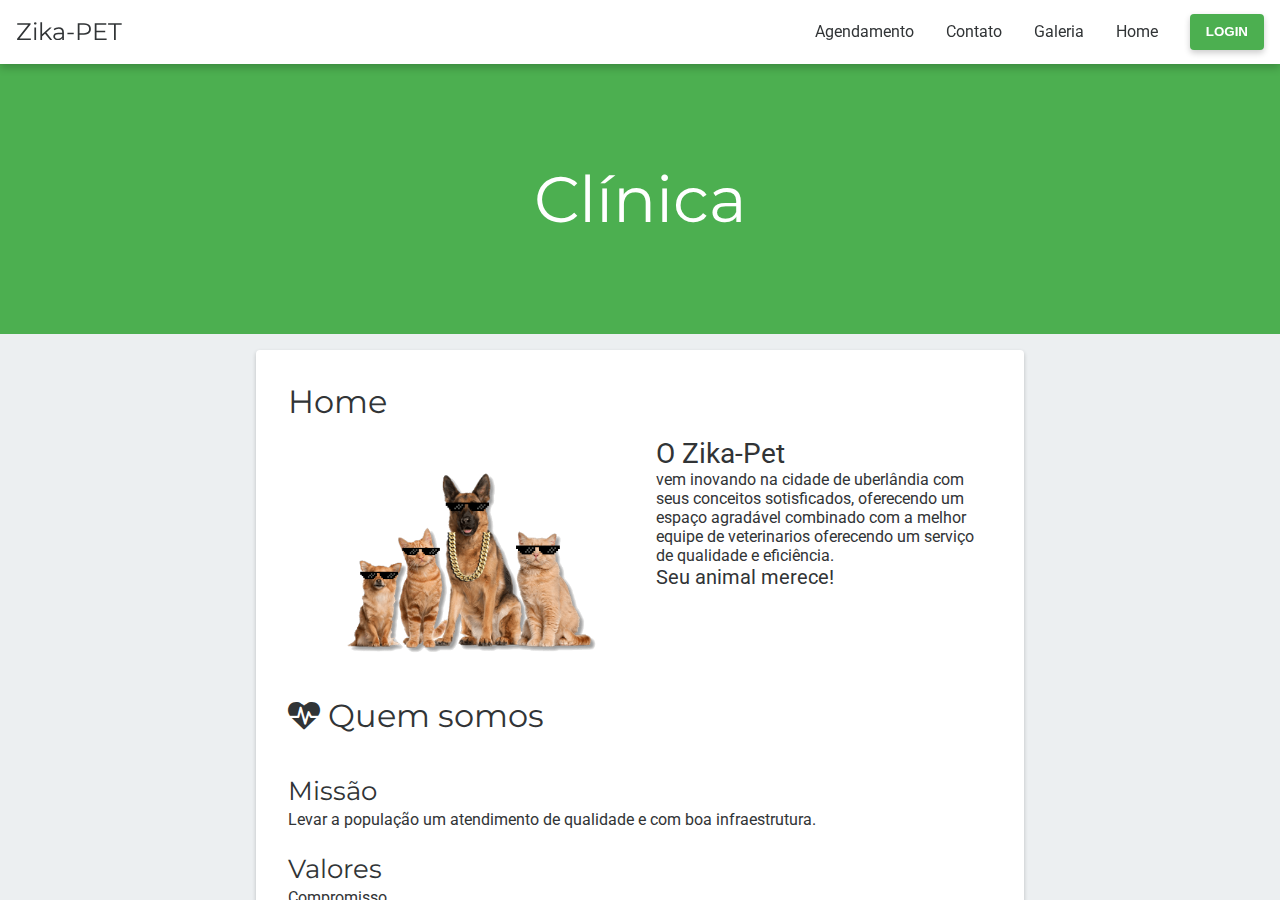
==== index.html @ dda370e6 "Removendo bootstrap" ====
<!DOCTYPE html>
<html lang="pt-br">

<head>
	<meta charset="utf-8">
	<meta name="viewport" content="width=device-width,initial-scale=1">
	<meta name="theme-color" content="#4CAF50">
	<title>Clínica</title>
	<link href="https://fonts.googleapis.com/css?family=Montserrat|Roboto:400|700" rel="stylesheet">
	<link rel="stylesheet" href="https://cdnjs.cloudflare.com/ajax/libs/font-awesome/4.7.0/css/font-awesome.min.css">
	<link rel="stylesheet" href="styles/index.css">
</head>

<body>
	<!-- Barra do topo -->
	<nav class="barra-topo">
		<ul class="barra-topo__lista">
			<li class="barra-topo__item barra-topo__item_nome">Zika-PET</li>
			<li class="barra-topo__item barra-topo__item_botao">
				<button id="botao-login" class="barra-topo__botao botao">Login</button>
			</li>
			<li data-mostra="home" class="barra-topo__item barra-topo__item_clicavel barra-topo__item_selecionado">
				Home
			</li>
			<li data-mostra="galeria" class="barra-topo__item barra-topo__item_clicavel">
				Galeria
			</li>
			<li data-mostra="contato" class="barra-topo__item barra-topo__item_clicavel">
				Contato
			</li>
			<li data-mostra="agendamento" class="barra-topo__item barra-topo__item_clicavel">
				Agendamento
			</li>
			<li id="abre-menu" class="barra-topo__item barra-topo__item_clicavel barra-topo__item_mobile">
				<span class="fa fa-bars"></span>
			</li>
		</ul>
	</nav>

	<main class="pagina">
		<!-- Header -->
		<header class="header">
			<h1 class="header__titulo">Clínica</h1>
		</header>

		<!-- Paginas -->
		<!-- Home -->
		<article class="cartao cartao_pag_home cartao_visivel">
			<h2 class="cartao__titulo">Home</h2>

			<img src="./images/Zika.png" alt="Zika-PET" class="logo-home">
			<span class="texto-maior">O Zika-Pet</span>
			<p>vem inovando na cidade de uberlândia com seus conceitos
			sotisficados, oferecendo um espaço agradável combinado com a melhor equipe de veterinarios oferecendo
			um serviço de qualidade e eficiência.</p>
			<span class="texto-grande">Seu animal merece!</span>

			<h2 class="cartao__titulo">
				<span class="fa fa-heartbeat"></span>
				Quem somos
			</h2>

			<h3 class="cartao__subtitulo">Missão</h3>
			<p>Levar a população um atendimento de qualidade e com boa infraestrutura.</p>

			<h3 class="cartao__subtitulo">Valores</h3>
			<ul>
				<li>Compromisso</li>
				<li>Atenção</li>
				<li>Amor pelo que faz</li>
				<li>Qualidade</li>
			</ul>

			<h3 class="cartao__subtitulo">Visão</h3>
			<p>Ser reconhecida como clinica inovadora no cenário nacional.<p>
		</article>

		<article class="cartao cartao_pag_galeria">
			<h2 class="cartao__titulo">Galeria</h2>
			<div id="imagens"></div>
		</article>

		<article class="cartao cartao_pag_contato">
			<h2 class="cartao__titulo">Contato</h2>
			<form action="#" method="POST" class="form" onsubmit="return false;">
				<label for="contato__nome" class="form__label">Nome</label><br>
				<input type="text" name="contato__nome" id="contato__nome" class="form__text-field"><br><br>

				<label for="contato__email" class="form__label">Email</label><br>
				<input type="email" name="contato__email" id="contato__email" class="form__text-field"><br><br>

				<label class="form__label">Motivo</label><br>
				<input type="checkbox" name="motivo" id="m_reclamacao" class="form__checkbox">
				<label for="m_reclamacao" class="form__cb-label">Reclamação</label><br>
				<input type="checkbox" name="motivo" id="m_sugestao" class="form__checkbox">
				<label for="m_sugestao" class="form__cb-label">Sugestão</label><br>
				<input type="checkbox" name="motivo" id="m_elogio" class="form__checkbox">
				<label for="m_elogio" class="form__cb-label">Elogio</label><br>
				<input type="checkbox" name="motivo" id="m_duvida" class="form__checkbox">
				<label for="m_duvida" class="form__cb-label">Dúvida</label><br><br>

				<label for="contato__mensagem" class="form__label">Mensagem</label><br>
				<textarea name="contato__mensagem" id="contato__mensagem" cols="50" rows="5" class="form__text-field"></textarea><br><br>

				<button class="form__botao botao">Enviar</button>
			</form>

		</article>

		<article class="cartao cartao_pag_agendamento">
			<h2 class="cartao__titulo">Agendamento</h2>
			<form action="#" method="POST" class="form" onsubmit="return false;">
				<label class="form__label">Especialidade</label><br>
				<select class="form__select" name="agendamento__especialidade" id="agendamento__especialidade">
					<option value="oftamologia">Oftamologia</option>
					<option value="neurologia">Neurologia</option>
					<option value="circurgia">Circurgia</option>
				</select><br><br>
				
				<label class="form__label">Médico</label><br>
				<button class="botao">Selecionar</button><br><br>

				<label for="consulta" class="form__label">Data consulta</label><br>
				<input type="date" name="agendamento__consulta" id="agendamento__consulta" class="form__text-field"><br><br>

				<label class="form__label">Horário</label><br>
				<input type="time" name="agendamento__horario" id="agendamento__horario" class="form__text-field"><br><br>

				<label for="agendamento__nome" class="form__label">Nome</label><br>
				<input type="text" name="agendamento__nome" id="agendamento__nome" class="form__text-field"><br><br>

				<label for="agendamento__telefone" class="form__label">Telefone</label><br>
				<input type="text" name="agendamento__telefone" id="agendamento__telefone" class="form__text-field"><br><br>

				<button class="form__botao botao">Agendar</button>
			</form>

		</article>

		<footer class="footer"></footer>
	</main>

	<aside id="login-dialog" class="dialog dialog_escondido">
		<div class="dialog__fundo"></div>
		<div class="dialog__cartao cartao">
			<h3 class="cartao__titulo">Login</h3>
			<form action="#" method="POST" class="form" onsubmit="return false;">
				<label for="login__login" class="form__label">Login</label><br>
				<input type="text" name="login__login" id="login__login" class="form__text-field"><br><br>

				<label for="login__senha" class="form__label">Senha</label><br>
				<input type="password" name="login__senha" id="login__senha" class="form__text-field"><br><br>

				<button class="form__botao botao">Entrar</button>
			</form>
		</div>
	</aside>

	<aside class="menu menu_escondido">
		<div class="menu__fundo"></div>
		<div class="menu__superficie">
			<ul class="menu__lista">
				<li data-mostra="home" class="menu__item">Home</li>
				<li data-mostra="galeria" class="menu__item">Galeria</li>
				<li data-mostra="contato" class="menu__item">Contato</li>
				<li data-mostra="agendamento" class="menu__item">Agendamento</li>
			</ul>
			<span class="menu__fechar fa fa-close"></span>
		</div>
	</aside>

	<!-- Scripts -->
	<script src="https://ajax.googleapis.com/ajax/libs/jquery/3.2.1/jquery.min.js"></script>
	<script src="scripts/index.js"></script>
</body>

</html>
---- styles/index.css ----
* {
	margin: 0;
	padding: 0;
	box-sizing: border-box;
}

li { list-style: none; }
a { text-decoration: none; }

html {
	font-size: 16px;
}

body {
	background-color: #ECEFF1;
	font-family: Roboto, Arial, sans-serif;
	color: #313436;
}

.texto-grande { font-size: 125%; }
.texto-maior { font-size: 175%; }

.barra-topo {
	position: fixed;
	top: 0;
	left: 0;
	width: 100%;
	height: 4rem;
	background-color: #FFF;
	box-shadow: 0 4px 8px rgba(0, 0, 0, 0.2);
	z-index: 10;
}
.barra-topo__lista {
	list-style: none;
}
.barra-topo__item {
	display: inline-block;
	height: 4rem;
	min-width: 4rem;
	line-height: 4rem;
	padding: 0 1rem;
}
.barra-topo__item_nome {
	font-size: 1.5rem;
	font-family: Montserrat, Roboto, Arial, sans-serif;
}
.barra-topo__item_clicavel {
	float: right;
	cursor: pointer;
	color: rgba(49, 52, 54, 0.4);
	transition: 0.1s all ease-in-out;
}
.barra-topo__item_botao {
	float: right;
	padding: calc((4rem - 2.25rem) / 2) 1rem;
}
.barra-topo__botao { display: block; }
.barra-topo:hover .barra-topo__item { color: #313436; }
.barra-topo__item_clicavel:hover { background-color: rgba(0, 0, 0, 0.03); }
.barra-topo__item_clicavel:active { background-color: rgba(0, 0, 0, 0.07); }
.barra-topo__item_selecionado { color: #313436; }
.barra-topo__item_mobile {
	padding: calc((4rem - 16px) / 2);
	display: none;
}
.barra-topo__item .fa { display: block; }
@media screen and (max-width: 700px) {
	.barra-topo__item_mobile { display: inline-block; }

	.barra-topo__item_clicavel:not(.barra-topo__item_mobile),
	.barra-topo__item_botao:not(.barra-topo__item_mobile) {
		display: none;
	}
}

.pagina {
	position: absolute;
	top: 4rem;
	left: 0;
	width: 100%;
	height: calc(100vh - 4rem);
	overflow-x: hidden;
	overflow-y: visible;
}

.header {
	position: relative;
	top: 0;
	left: 0;
	width: 100%;
	padding: 6rem 0;
	background-color: #4CAF50;
}
.header__titulo {
	font-size: 4rem;
	font-family: Montserrat, Roboto, Arial, sans-serif;
	font-weight: 400;
	text-align: center;
	color: #FFF;
}

.cartao {
	display: none;
	opacity: 0;
	margin: 1rem auto;
	padding: 2rem;
	width: calc(100% - 2rem);
	max-width: 48rem;
	background-color: #FFF;
	border-radius: 4px;
	box-shadow: 0 2px 4px rgba(0, 0, 0, 0.2);
}
.cartao_visivel {
	display: block;
	opacity: 1;
}
.cartao__titulo {
	display: inline-block;
	width: 100%;
	text-align: left;
	font-size: 2rem;
	font-family: Montserrat, Roboto, Arial, sans-serif;
	font-weight: 400;
	margin-bottom: 1rem;
}
.cartao__subtitulo {
	display: inline-block;
	width: 100%;
	text-align: left;
	font-size: 1.6rem;
	font-family: Montserrat, Roboto, Arial, sans-serif;
	font-weight: 400;
	margin-top: 1.5rem;
	margin-bottom: 0.25rem;
}

.cartao_pag_galeria {
	text-align: center;
}

.imagem {
	width: 10rem;
	height: 10rem;
	margin: 0.5rem;
	border-radius: 4px;
	transition: 0.2s opacity ease-in-out;
	box-shadow: 0 2px 4px rgba(0, 0, 0, 0.2);
	opacity: 0;
}
.imagem_visivel {
	opacity: 1;
}

.botao {
	border: none;
	outline: none;
	padding: 0 1rem;
	height: 2.25rem;
	line-height: 2.25rem;
	border-radius: 4px;
	text-transform: uppercase;
	font-weight: 700;
	cursor: pointer;
	color: #FFF;
	background-color: #4CAF50;
	box-shadow: 0 3px 6px rgba(0, 0, 0, 0.2);
	transition: 0.2s all ease-in-out;
}
.botao:hover {
	box-shadow: 0 4px 8px rgba(0, 0, 0, 0.3);
	background-color: #67c56a;
}

.form__text-field {
	max-width: 100%;
	margin: 0.5rem 0;
	padding: 0.5rem;
	border-radius: 4px;
	border: none;
	outline: none;
	box-shadow: 0 3px 5px rgba(0, 0, 0, 0.14), /* Essa sombra não tava pegando em cima e tava incomodando a visão, botei outra pra pegar em cima tb */
				0 0   6px rgba(0, 0, 0, 0.07);
}
.form__cb-label {
	cursor: pointer;
	margin: 0.5rem 0;
}
.form__checkbox {
	cursor: pointer;
	margin: 0.5rem;
}
.form__botao {
	float: right;
	margin-top: -1rem;
}

.dialog {
	position: fixed;
	top: 0;
	left: 0;
	width: 100%;
	height: 100%;
	transition: 0s   visibility linear 0s,
				0.2s opacity ease-in-out 0s;
}
.dialog_escondido {
	visibility: hidden;
	opacity: 0;
	transition: 0s   visibility linear 0.1s,
				0.1s opacity ease-in-out 0s;
}
.dialog__fundo {
	position: absolute;
	top: 0;
	left: 0;
	width: 100%;
	height: 100%;
	background-color: rgba(0, 0, 0, 0.4);
}
.dialog__cartao {
	display: block;
	position: absolute;
	opacity: 1;
	top: 50%;
	left: 50%;
	transform: translate(-50%, -50%) scale(1);
	width: calc(100% - 2rem);
	max-width: 32rem;
	box-shadow: 0 10px 24px rgba(0, 0, 0, 0.4);
	z-index: 15;
	transition: 0.2s transform ease-in-out 0s;
}
.dialog_escondido .dialog__cartao {
	transform: translate(-50%, -50%) scale(0);
	transition: 0s transform linear 0.1s;
}

.logo-home {
	width: 50%;
	float: left;
	margin: 0.5rem;
}
@media screen and (max-width: 480px) {
	.logo-home { width: 100%; }
}

.footer {
	padding: 0.5rem;
	text-align: center;
	background-color: #222;
	color: #FFF;
}

.menu {
	position: fixed;
	top: 0;
	left: 0;
	width: 100%;
	height: 100%;
	transition: 0s visibility linear 0s;
}
.menu_escondido {
	visibility: hidden;
	transition: 0s   visibility linear 0.1s;
}
.menu__fundo {
	position: absolute;
	top: 0;
	left: 0;
	width: 100%;
	height: 100%;
	opacity: 1;
	background-color: rgba(0, 0, 0, 0.4);
	transition: 0.2s opacity ease-in-out 0s;
}
.menu_escondido .menu__fundo {
	opacity: 0;
	transition: 0.1s opacity ease-in-out 0s;
}
.menu__superficie {
	position: absolute;
	top: 4rem;
	right: 0;
	height: calc(100% - 4rem);
	width: 90%;
	max-width: 12rem;
	background-color: #FFF;
	box-shadow: 0 10px 24px rgba(0, 0, 0, 0.4);
	transform: translate(0, 0);
	transition: 0.2s transform ease-out;
}
.menu_escondido .menu__superficie {
	transform: translate(100%, 0);
	transition: 0.2s transform ease-in;
}
.menu__fechar {
	position: absolute;
	top: 1rem;
	right: 1rem;
	cursor: pointer;
}
.menu__lista {
	position: relative;
	padding: 1.5rem;
	margin-top: 1rem;			
}
.menu__item {
	color: rgba(49, 52, 54, 1);
	cursor: pointer;
	transition: 0.05s color ease-in-out;
}
.menu__lista:hover .menu__item {
	color: rgba(49, 52, 54, 0.6);
}
.menu__item:hover {
	color: rgba(49, 52, 54, 1) !important; /* TODO tirar important */
}

::-webkit-scrollbar {
	background-color: rgba(0, 0, 0, 0.04);
	width: 0.5rem;
}
::-webkit-scrollbar-thumb {
	background-color: rgba(0, 0, 0, 0.14);
	border-radius: 0.25rem;
}
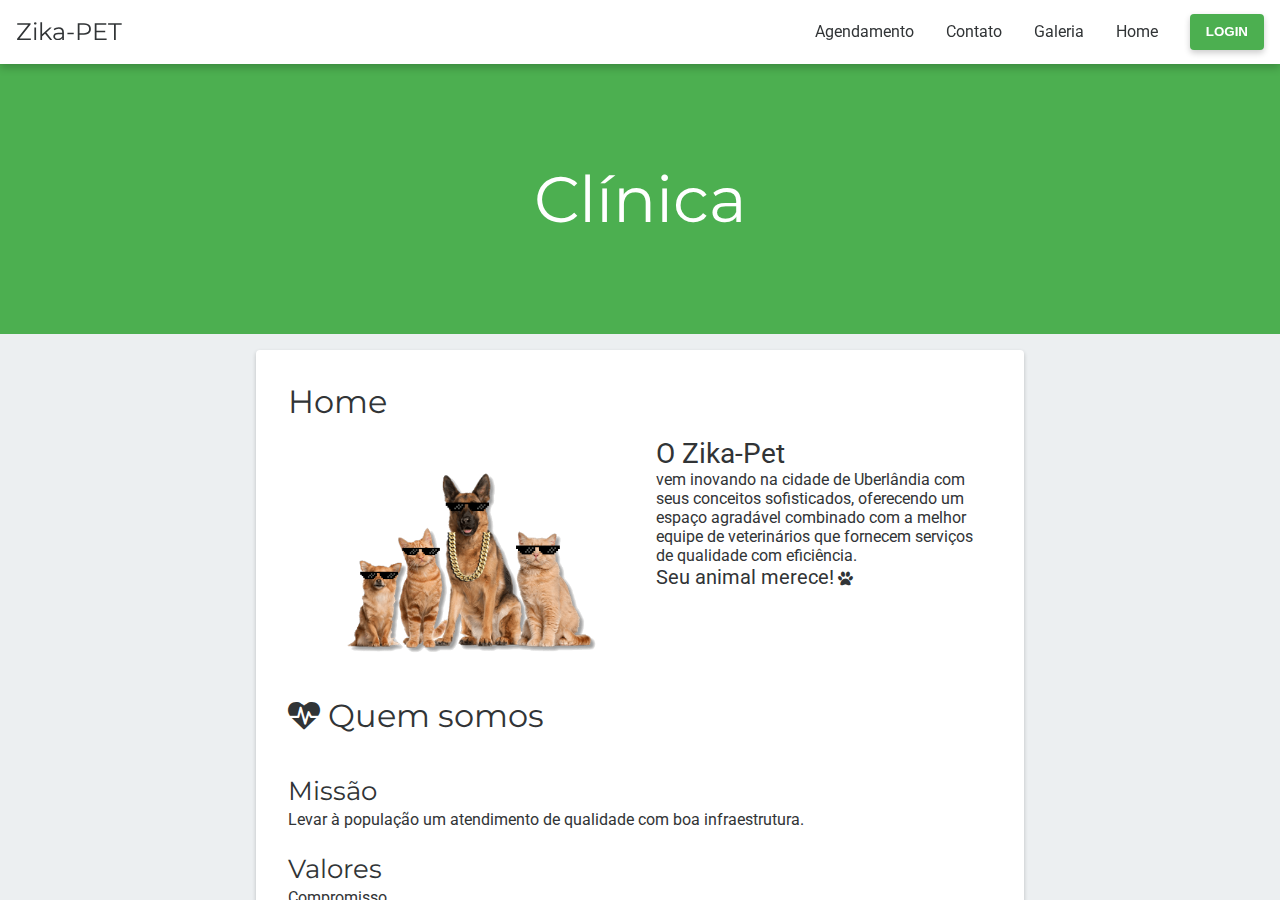
==== commit 6dfd326a: "Ajeitando português da Home" ====
--- a/index.html
+++ b/index.html
@@ -17,7 +17,7 @@
 		<ul class="barra-topo__lista">
 			<li class="barra-topo__item barra-topo__item_nome">Zika-PET</li>
 			<li class="barra-topo__item barra-topo__item_botao">
-				<button id="botao-login" class="barra-topo__botao botao">Login</button>
+				<button class="barra-topo__botao botao mostra-login">Login</button>
 			</li>
 			<li data-mostra="home" class="barra-topo__item barra-topo__item_clicavel barra-topo__item_selecionado">
 				Home
@@ -50,29 +50,34 @@
 
 			<img src="./images/Zika.png" alt="Zika-PET" class="logo-home">
 			<span class="texto-maior">O Zika-Pet</span>
-			<p>vem inovando na cidade de uberlândia com seus conceitos
-			sotisficados, oferecendo um espaço agradável combinado com a melhor equipe de veterinarios oferecendo
-			um serviço de qualidade e eficiência.</p>
+			<p>
+				vem inovando na cidade de Uberlândia com seus conceitos
+				sofisticados, oferecendo um espaço agradável combinado com a melhor equipe de veterinários que fornecem
+				serviços de qualidade com eficiência.
+			</p>
 			<span class="texto-grande">Seu animal merece!</span>
+			<span class="fa fa-paw"></span>
 
 			<h2 class="cartao__titulo">
 				<span class="fa fa-heartbeat"></span>
 				Quem somos
 			</h2>
+			<h3 class="cartao__subtitulo">Missão</h3>
+			<p>Levar à população um atendimento de qualidade com boa infraestrutura.</p>
 
-			<h3 class="cartao__subtitulo">Missão</h3>
-			<p>Levar a população um atendimento de qualidade e com boa infraestrutura.</p>
 
 			<h3 class="cartao__subtitulo">Valores</h3>
+
 			<ul>
 				<li>Compromisso</li>
 				<li>Atenção</li>
-				<li>Amor pelo que faz</li>
+				<li>Amor pelo que fazemos</li>
 				<li>Qualidade</li>
 			</ul>
 
 			<h3 class="cartao__subtitulo">Visão</h3>
-			<p>Ser reconhecida como clinica inovadora no cenário nacional.<p>
+			<p>Ser reconhecida como clínica inovadora no cenário nacional.</p>
+
 		</article>
 
 		<article class="cartao cartao_pag_galeria">
@@ -108,7 +113,7 @@
 		</article>
 
 		<article class="cartao cartao_pag_agendamento">
-			<h2 class="cartao__titulo">Agendamento</h2>
+			<h1 class="cartao__titulo">Agendamento</h1><br>
 			<form action="#" method="POST" class="form" onsubmit="return false;">
 				<label class="form__label">Especialidade</label><br>
 				<select class="form__select" name="agendamento__especialidade" id="agendamento__especialidade">
@@ -116,15 +121,23 @@
 					<option value="neurologia">Neurologia</option>
 					<option value="circurgia">Circurgia</option>
 				</select><br><br>
-				
+
 				<label class="form__label">Médico</label><br>
-				<button class="botao">Selecionar</button><br><br>
+				<select class="form__select" name="agendamento__medico" id="agendamento__medico">
+					<option value="alice">Alice</option>
+					<option value="bob">Bob</option>
+					<option value="clarice">Claríce</option>
+				</select><br><br>
 
 				<label for="consulta" class="form__label">Data consulta</label><br>
 				<input type="date" name="agendamento__consulta" id="agendamento__consulta" class="form__text-field"><br><br>
 
 				<label class="form__label">Horário</label><br>
-				<input type="time" name="agendamento__horario" id="agendamento__horario" class="form__text-field"><br><br>
+				<select class="form__select" name="agendamento__horario" id="agendamento__horario">
+					<option value="8am">08:00</option>
+					<option value="2pm">14:00</option>
+					<option value="7pm">19:00</option>
+				</select><br><br>
 
 				<label for="agendamento__nome" class="form__label">Nome</label><br>
 				<input type="text" name="agendamento__nome" id="agendamento__nome" class="form__text-field"><br><br>
@@ -137,6 +150,7 @@
 
 		</article>
 
+		<img class="imagem-footer" src="images/799365.jpg">
 		<footer class="footer"></footer>
 	</main>
 
@@ -151,7 +165,7 @@
 				<label for="login__senha" class="form__label">Senha</label><br>
 				<input type="password" name="login__senha" id="login__senha" class="form__text-field"><br><br>
 
-				<button class="form__botao botao">Entrar</button>
+				<button id = "botao-login" class="form__botao botao">Entrar</button>
 			</form>
 		</div>
 	</aside>
@@ -164,6 +178,7 @@
 				<li data-mostra="galeria" class="menu__item">Galeria</li>
 				<li data-mostra="contato" class="menu__item">Contato</li>
 				<li data-mostra="agendamento" class="menu__item">Agendamento</li>
+				<li class="menu__item mostra-login">Login</li>
 			</ul>
 			<span class="menu__fechar fa fa-close"></span>
 		</div>
--- a/styles/index.css
+++ b/styles/index.css
@@ -144,6 +144,7 @@
 	margin: 0.5rem;
 	border-radius: 4px;
 	transition: 0.2s opacity ease-in-out;
+	border: 2px solid transparent;
 	box-shadow: 0 2px 4px rgba(0, 0, 0, 0.2);
 	opacity: 0;
 }
@@ -180,6 +181,15 @@
 	outline: none;
 	box-shadow: 0 3px 5px rgba(0, 0, 0, 0.14), /* Essa sombra não tava pegando em cima e tava incomodando a visão, botei outra pra pegar em cima tb */
 				0 0   6px rgba(0, 0, 0, 0.07);
+}
+.form__select {
+	max-width: 100%;
+	margin: 0.5rem 0;
+	padding: 0.5rem;
+	border-radius: 4px;
+	border: 1px solid #DDD;
+	background-color: #FFF;
+	outline: none;
 }
 .form__cb-label {
 	cursor: pointer;
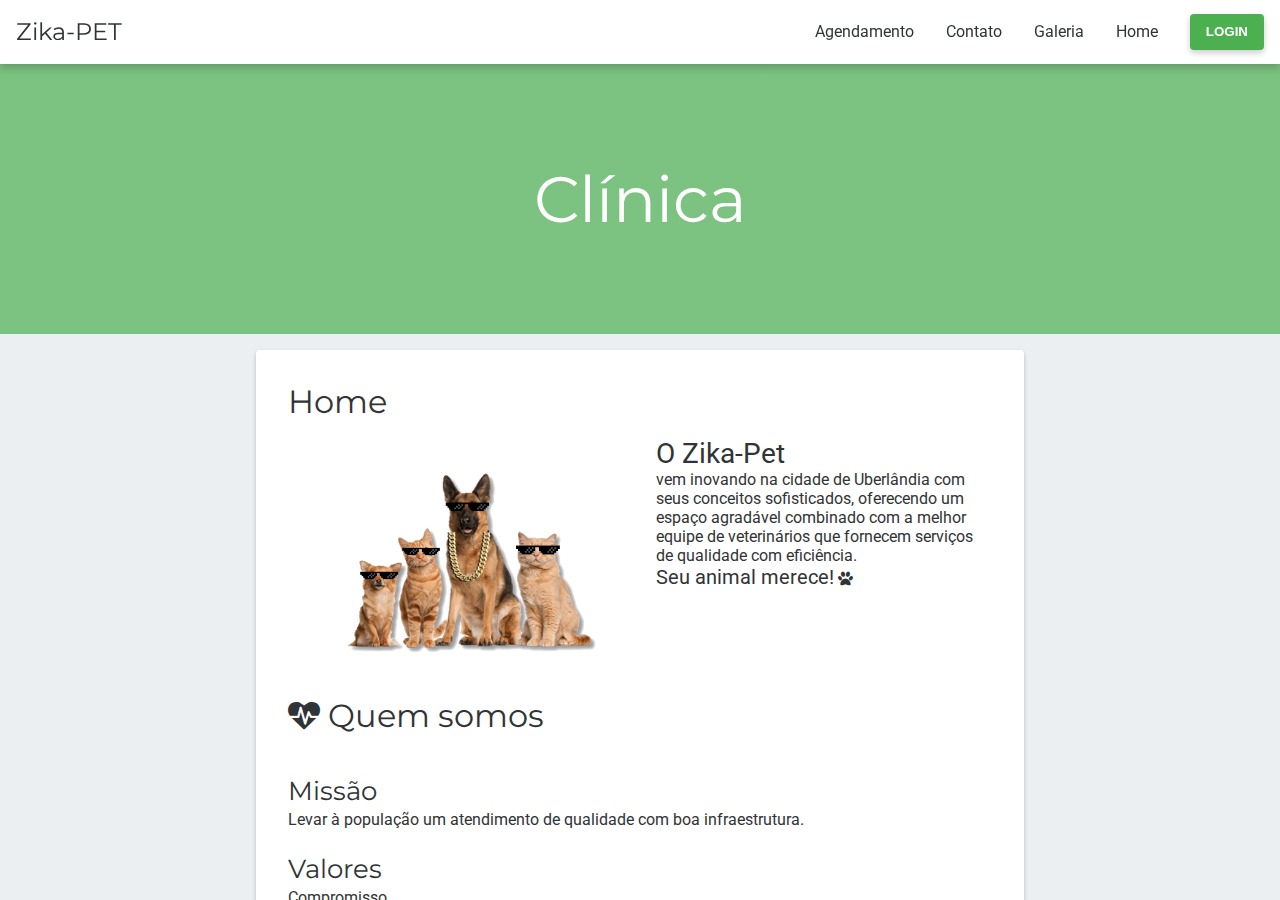
==== commit eddcf3ba: "Vídeo galeria" ====
--- a/index.html
+++ b/index.html
@@ -83,6 +83,13 @@
 		<article class="cartao cartao_pag_galeria">
 			<h2 class="cartao__titulo">Galeria</h2>
 			<div id="imagens"></div>
+			<iframe
+					class="video"
+					src="https://www.youtube.com/embed/bykaW0rEGsY"
+					frameborder="0"
+					allow="autoplay; encrypted-media"
+					allowfullscreen>
+			</iframe>
 		</article>
 
 		<article class="cartao cartao_pag_contato">
--- a/styles/index.css
+++ b/styles/index.css
@@ -5,11 +5,7 @@
 }
 
 li { list-style: none; }
-a { text-decoration: none; }
-
-html {
-	font-size: 16px;
-}
+html { font-size: 16px; }
 
 body {
 	background-color: #ECEFF1;
@@ -29,9 +25,6 @@
 	background-color: #FFF;
 	box-shadow: 0 4px 8px rgba(0, 0, 0, 0.2);
 	z-index: 10;
-}
-.barra-topo__lista {
-	list-style: none;
 }
 .barra-topo__item {
 	display: inline-block;
@@ -79,17 +72,19 @@
 	left: 0;
 	width: 100%;
 	height: calc(100vh - 4rem);
-	overflow-x: hidden;
-	overflow-y: visible;
+	overflow: hidden visible;
 }
 
 .header {
 	position: relative;
+	display: block;
 	top: 0;
 	left: 0;
 	width: 100%;
 	padding: 6rem 0;
-	background-color: #4CAF50;
+	background: linear-gradient(rgba(76, 175, 80, 0.7), rgba(76, 175, 80, 0.7)),
+	            url("../images/clinica-veterinaria-preco.jpg");
+	background-position: top center;
 }
 .header__titulo {
 	font-size: 4rem;
@@ -101,7 +96,6 @@
 
 .cartao {
 	display: none;
-	opacity: 0;
 	margin: 1rem auto;
 	padding: 2rem;
 	width: calc(100% - 2rem);
@@ -110,10 +104,7 @@
 	border-radius: 4px;
 	box-shadow: 0 2px 4px rgba(0, 0, 0, 0.2);
 }
-.cartao_visivel {
-	display: block;
-	opacity: 1;
-}
+.cartao_visivel { display: block; }
 .cartao__titulo {
 	display: inline-block;
 	width: 100%;
@@ -134,9 +125,7 @@
 	margin-bottom: 0.25rem;
 }
 
-.cartao_pag_galeria {
-	text-align: center;
-}
+.cartao_pag_galeria { text-align: center; }
 
 .imagem {
 	width: 10rem;
@@ -148,9 +137,7 @@
 	box-shadow: 0 2px 4px rgba(0, 0, 0, 0.2);
 	opacity: 0;
 }
-.imagem_visivel {
-	opacity: 1;
-}
+.imagem_visivel { opacity: 1; }
 
 .botao {
 	border: none;
@@ -179,7 +166,7 @@
 	border-radius: 4px;
 	border: none;
 	outline: none;
-	box-shadow: 0 3px 5px rgba(0, 0, 0, 0.14), /* Essa sombra não tava pegando em cima e tava incomodando a visão, botei outra pra pegar em cima tb */
+	box-shadow: 0 3px 5px rgba(0, 0, 0, 0.14),
 				0 0   6px rgba(0, 0, 0, 0.07);
 }
 .form__select {
@@ -255,7 +242,8 @@
 }
 
 .footer {
-	padding: 0.5rem;
+	height: 3rem;
+	line-height: 3rem;
 	text-align: center;
 	background-color: #222;
 	color: #FFF;
@@ -323,7 +311,23 @@
 	color: rgba(49, 52, 54, 0.6);
 }
 .menu__item:hover {
-	color: rgba(49, 52, 54, 1) !important; /* TODO tirar important */
+	color: rgba(49, 52, 54, 1) !important;
+}
+.imagem-footer {
+	position: relative;
+	width: 9rem;
+	margin-bottom: -3rem;
+	margin-left: calc(100% - 9rem);
+}
+@media screen and (max-width: 450px) {
+	.imagem-footer { display: none; }
+}
+
+.video {
+	width:  calc(16 * 4vw);
+	height: calc(9  * 4vw);
+	max-width:  calc(16 * 2.5rem);
+	max-height: calc(9  * 2.5rem);
 }
 
 ::-webkit-scrollbar {
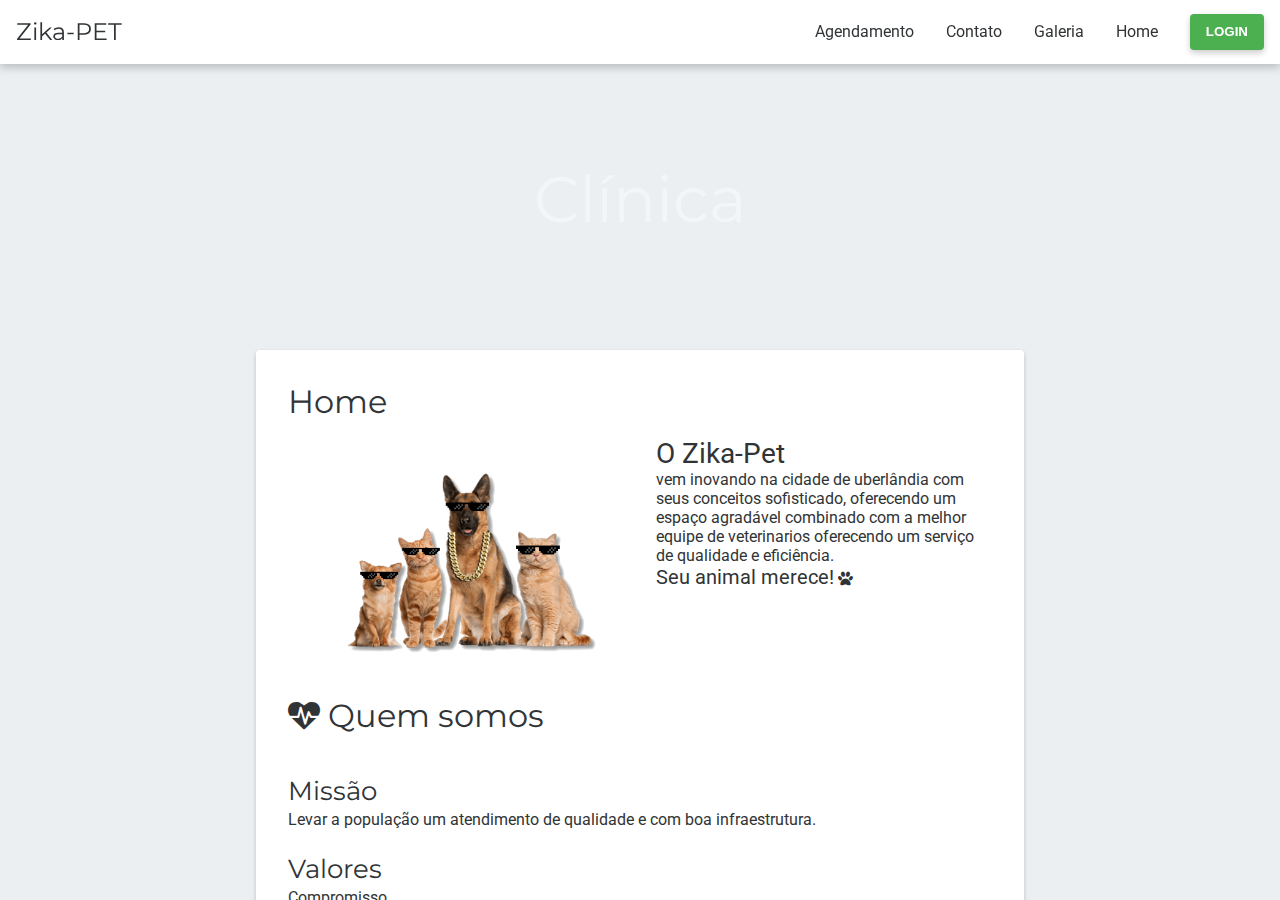
==== commit a34ad31f: "pasta php e primeiro submit: formulario de contato, banco criado no awardspace!" ====
--- a/index.html
+++ b/index.html
@@ -50,11 +50,9 @@
 
 			<img src="./images/Zika.png" alt="Zika-PET" class="logo-home">
 			<span class="texto-maior">O Zika-Pet</span>
-			<p>
-				vem inovando na cidade de Uberlândia com seus conceitos
-				sofisticados, oferecendo um espaço agradável combinado com a melhor equipe de veterinários que fornecem
-				serviços de qualidade com eficiência.
-			</p>
+			<p>vem inovando na cidade de uberlândia com seus conceitos
+				sofisticado, oferecendo um espaço agradável combinado com a melhor equipe de veterinarios oferecendo
+				um serviço de qualidade e eficiência.</p>
 			<span class="texto-grande">Seu animal merece!</span>
 			<span class="fa fa-paw"></span>
 
@@ -63,7 +61,7 @@
 				Quem somos
 			</h2>
 			<h3 class="cartao__subtitulo">Missão</h3>
-			<p>Levar à população um atendimento de qualidade com boa infraestrutura.</p>
+			<p>Levar a população um atendimento de qualidade e com boa infraestrutura.</p>
 
 
 			<h3 class="cartao__subtitulo">Valores</h3>
@@ -71,30 +69,23 @@
 			<ul>
 				<li>Compromisso</li>
 				<li>Atenção</li>
-				<li>Amor pelo que fazemos</li>
+				<li>Amor pelo que faz</li>
 				<li>Qualidade</li>
 			</ul>
 
 			<h3 class="cartao__subtitulo">Visão</h3>
-			<p>Ser reconhecida como clínica inovadora no cenário nacional.</p>
+			<p>Ser reconhecida como clinica inovadora no cenário nacional.</p>
 
 		</article>
 
 		<article class="cartao cartao_pag_galeria">
 			<h2 class="cartao__titulo">Galeria</h2>
 			<div id="imagens"></div>
-			<iframe
-					class="video"
-					src="https://www.youtube.com/embed/bykaW0rEGsY"
-					frameborder="0"
-					allow="autoplay; encrypted-media"
-					allowfullscreen>
-			</iframe>
 		</article>
 
 		<article class="cartao cartao_pag_contato">
 			<h2 class="cartao__titulo">Contato</h2>
-			<form action="#" method="POST" class="form" onsubmit="return false;">
+			<form action="processa_form_contato.php" method="POST" class="form" onsubmit="return false;">
 				<label for="contato__nome" class="form__label">Nome</label><br>
 				<input type="text" name="contato__nome" id="contato__nome" class="form__text-field"><br><br>
 
--- a/styles/index.css
+++ b/styles/index.css
@@ -82,9 +82,8 @@
 	left: 0;
 	width: 100%;
 	padding: 6rem 0;
-	background: linear-gradient(rgba(76, 175, 80, 0.7), rgba(76, 175, 80, 0.7)),
-	            url("../images/clinica-veterinaria-preco.jpg");
-	background-position: top center;
+	background-image: url("../images/clinica-veterinaria-preco.jpg");
+	opacity: 0.40;
 }
 .header__titulo {
 	font-size: 4rem;
@@ -319,16 +318,6 @@
 	margin-bottom: -3rem;
 	margin-left: calc(100% - 9rem);
 }
-@media screen and (max-width: 450px) {
-	.imagem-footer { display: none; }
-}
-
-.video {
-	width:  calc(16 * 4vw);
-	height: calc(9  * 4vw);
-	max-width:  calc(16 * 2.5rem);
-	max-height: calc(9  * 2.5rem);
-}
 
 ::-webkit-scrollbar {
 	background-color: rgba(0, 0, 0, 0.04);
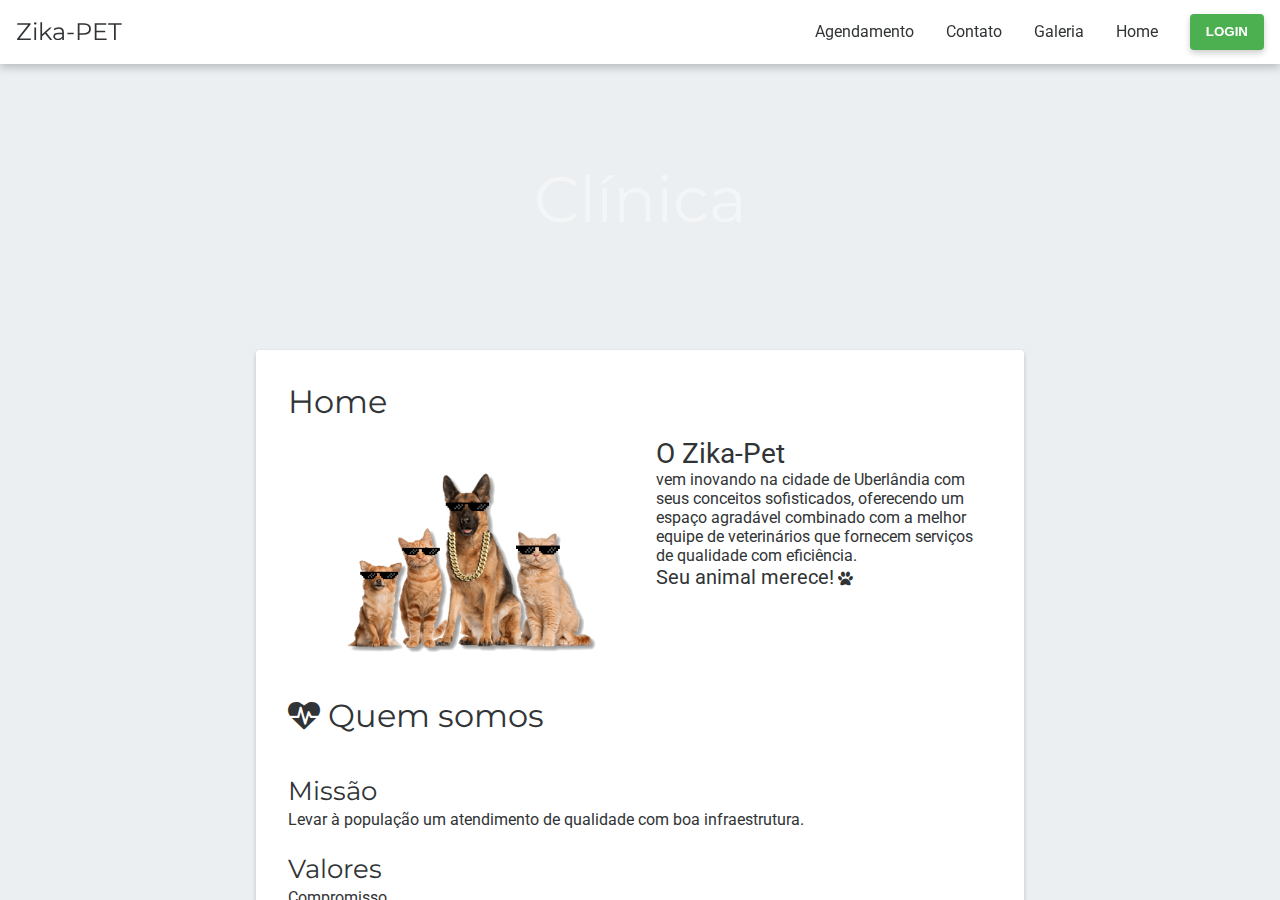
==== commit 11c42215: "alterações php" ====
--- a/index.html
+++ b/index.html
@@ -6,7 +6,7 @@
 	<meta name="viewport" content="width=device-width,initial-scale=1">
 	<meta name="theme-color" content="#4CAF50">
 	<title>Clínica</title>
-	<link href="https://fonts.googleapis.com/css?family=Montserrat|Roboto:400|700" rel="stylesheet">
+	<link href="https://fonts.googleapis.com/css?family=Montserrat%7CRoboto:400,700" rel="stylesheet">
 	<link rel="stylesheet" href="https://cdnjs.cloudflare.com/ajax/libs/font-awesome/4.7.0/css/font-awesome.min.css">
 	<link rel="stylesheet" href="styles/index.css">
 </head>
@@ -50,9 +50,11 @@
 
 			<img src="./images/Zika.png" alt="Zika-PET" class="logo-home">
 			<span class="texto-maior">O Zika-Pet</span>
-			<p>vem inovando na cidade de uberlândia com seus conceitos
-				sofisticado, oferecendo um espaço agradável combinado com a melhor equipe de veterinarios oferecendo
-				um serviço de qualidade e eficiência.</p>
+			<p>
+				vem inovando na cidade de Uberlândia com seus conceitos
+				sofisticados, oferecendo um espaço agradável combinado com a melhor equipe de veterinários que fornecem
+				serviços de qualidade com eficiência.
+			</p>
 			<span class="texto-grande">Seu animal merece!</span>
 			<span class="fa fa-paw"></span>
 
@@ -61,7 +63,7 @@
 				Quem somos
 			</h2>
 			<h3 class="cartao__subtitulo">Missão</h3>
-			<p>Levar a população um atendimento de qualidade e com boa infraestrutura.</p>
+			<p>Levar à população um atendimento de qualidade com boa infraestrutura.</p>
 
 
 			<h3 class="cartao__subtitulo">Valores</h3>
@@ -69,18 +71,24 @@
 			<ul>
 				<li>Compromisso</li>
 				<li>Atenção</li>
-				<li>Amor pelo que faz</li>
+				<li>Amor pelo que fazemos</li>
 				<li>Qualidade</li>
 			</ul>
 
 			<h3 class="cartao__subtitulo">Visão</h3>
-			<p>Ser reconhecida como clinica inovadora no cenário nacional.</p>
+			<p>Ser reconhecida como clínica inovadora no cenário nacional.</p>
 
 		</article>
 
 		<article class="cartao cartao_pag_galeria">
 			<h2 class="cartao__titulo">Galeria</h2>
 			<div id="imagens"></div>
+			<iframe
+					class="video"
+					src="https://www.youtube.com/embed/bykaW0rEGsY"
+					allow="autoplay; encrypted-media"
+					allowfullscreen>
+			</iframe>
 		</article>
 
 		<article class="cartao cartao_pag_contato">
@@ -111,7 +119,7 @@
 		</article>
 
 		<article class="cartao cartao_pag_agendamento">
-			<h1 class="cartao__titulo">Agendamento</h1><br>
+			<h2 class="cartao__titulo">Agendamento</h2><br>
 			<form action="#" method="POST" class="form" onsubmit="return false;">
 				<label class="form__label">Especialidade</label><br>
 				<select class="form__select" name="agendamento__especialidade" id="agendamento__especialidade">
@@ -127,7 +135,7 @@
 					<option value="clarice">Claríce</option>
 				</select><br><br>
 
-				<label for="consulta" class="form__label">Data consulta</label><br>
+				<label for="agendamento__consulta" class="form__label">Data consulta</label><br>
 				<input type="date" name="agendamento__consulta" id="agendamento__consulta" class="form__text-field"><br><br>
 
 				<label class="form__label">Horário</label><br>
@@ -148,7 +156,7 @@
 
 		</article>
 
-		<img class="imagem-footer" src="images/799365.jpg">
+		<img class="imagem-footer" src="images/799365.jpg" alt="Esperamos vocês!">
 		<footer class="footer"></footer>
 	</main>
 
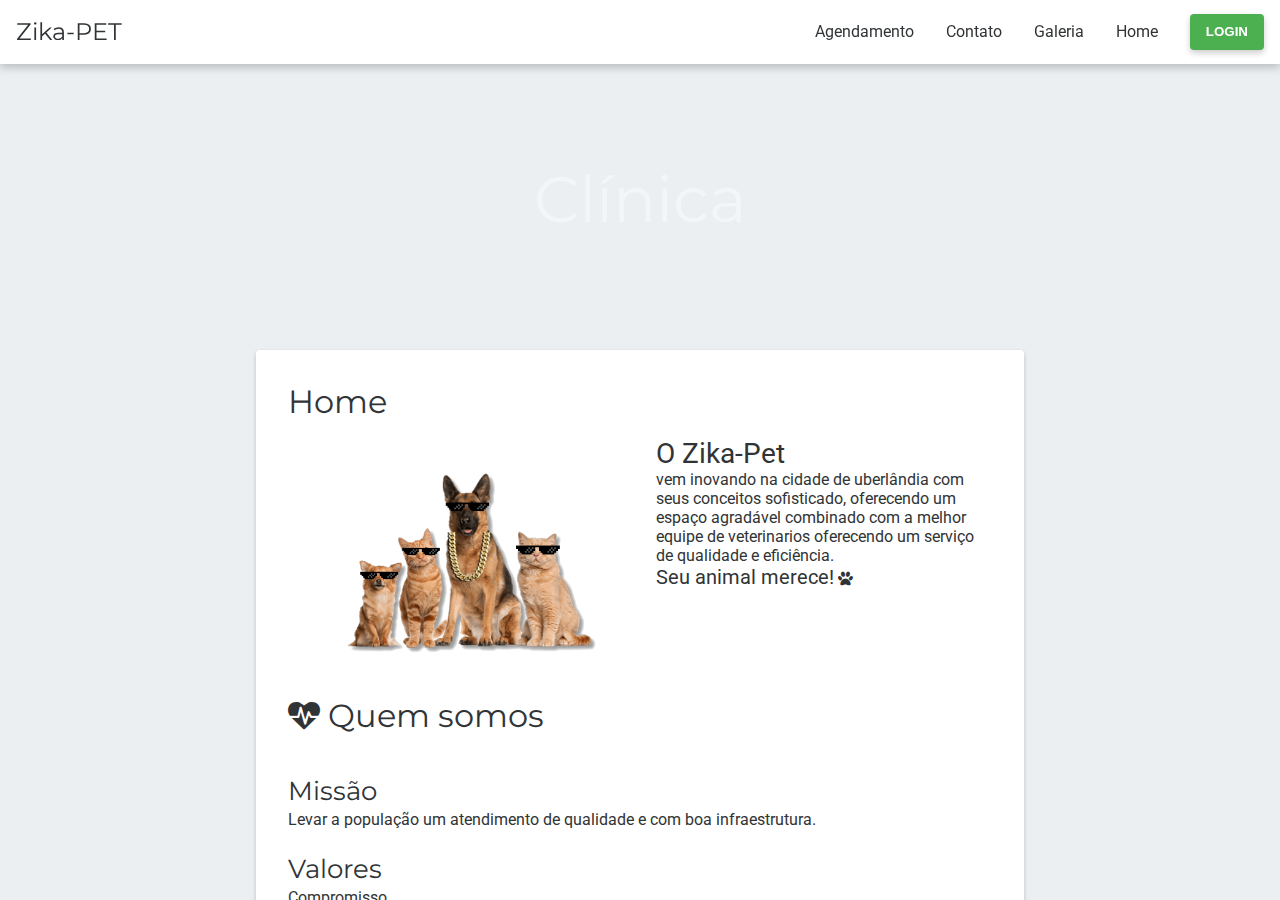
==== commit b5dfffeb: "Form contato inserindo no banco / pendente ratio type" ====
--- a/index.html
+++ b/index.html
@@ -6,7 +6,7 @@
 	<meta name="viewport" content="width=device-width,initial-scale=1">
 	<meta name="theme-color" content="#4CAF50">
 	<title>Clínica</title>
-	<link href="https://fonts.googleapis.com/css?family=Montserrat%7CRoboto:400,700" rel="stylesheet">
+	<link href="https://fonts.googleapis.com/css?family=Montserrat|Roboto:400|700" rel="stylesheet">
 	<link rel="stylesheet" href="https://cdnjs.cloudflare.com/ajax/libs/font-awesome/4.7.0/css/font-awesome.min.css">
 	<link rel="stylesheet" href="styles/index.css">
 </head>
@@ -50,11 +50,9 @@
 
 			<img src="./images/Zika.png" alt="Zika-PET" class="logo-home">
 			<span class="texto-maior">O Zika-Pet</span>
-			<p>
-				vem inovando na cidade de Uberlândia com seus conceitos
-				sofisticados, oferecendo um espaço agradável combinado com a melhor equipe de veterinários que fornecem
-				serviços de qualidade com eficiência.
-			</p>
+			<p>vem inovando na cidade de uberlândia com seus conceitos
+				sofisticado, oferecendo um espaço agradável combinado com a melhor equipe de veterinarios oferecendo
+				um serviço de qualidade e eficiência.</p>
 			<span class="texto-grande">Seu animal merece!</span>
 			<span class="fa fa-paw"></span>
 
@@ -63,7 +61,7 @@
 				Quem somos
 			</h2>
 			<h3 class="cartao__subtitulo">Missão</h3>
-			<p>Levar à população um atendimento de qualidade com boa infraestrutura.</p>
+			<p>Levar a população um atendimento de qualidade e com boa infraestrutura.</p>
 
 
 			<h3 class="cartao__subtitulo">Valores</h3>
@@ -71,29 +69,24 @@
 			<ul>
 				<li>Compromisso</li>
 				<li>Atenção</li>
-				<li>Amor pelo que fazemos</li>
+				<li>Amor pelo que faz</li>
 				<li>Qualidade</li>
 			</ul>
 
 			<h3 class="cartao__subtitulo">Visão</h3>
-			<p>Ser reconhecida como clínica inovadora no cenário nacional.</p>
+			<p>Ser reconhecida como clinica inovadora no cenário nacional.</p>
 
 		</article>
 
 		<article class="cartao cartao_pag_galeria">
 			<h2 class="cartao__titulo">Galeria</h2>
 			<div id="imagens"></div>
-			<iframe
-					class="video"
-					src="https://www.youtube.com/embed/bykaW0rEGsY"
-					allow="autoplay; encrypted-media"
-					allowfullscreen>
-			</iframe>
 		</article>
 
 		<article class="cartao cartao_pag_contato">
 			<h2 class="cartao__titulo">Contato</h2>
-			<form action="processa_form_contato.php" method="POST" class="form" onsubmit="return false;">
+			<form action="./php/processa_form_contato.php" method="POST" class="form"">
+
 				<label for="contato__nome" class="form__label">Nome</label><br>
 				<input type="text" name="contato__nome" id="contato__nome" class="form__text-field"><br><br>
 
@@ -101,26 +94,26 @@
 				<input type="email" name="contato__email" id="contato__email" class="form__text-field"><br><br>
 
 				<label class="form__label">Motivo</label><br>
-				<input type="checkbox" name="motivo" id="m_reclamacao" class="form__checkbox">
+				<input type="radio" name="contato__motivo[]" id="m_reclamacao" class="form__checkbox">
 				<label for="m_reclamacao" class="form__cb-label">Reclamação</label><br>
-				<input type="checkbox" name="motivo" id="m_sugestao" class="form__checkbox">
+				<input type="radio" name="contato__motivo[]" id="m_sugestao" class="form__checkbox">
 				<label for="m_sugestao" class="form__cb-label">Sugestão</label><br>
-				<input type="checkbox" name="motivo" id="m_elogio" class="form__checkbox">
+				<input type="radio" name="contato__motivo[]" id="m_elogio" class="form__checkbox">
 				<label for="m_elogio" class="form__cb-label">Elogio</label><br>
-				<input type="checkbox" name="motivo" id="m_duvida" class="form__checkbox">
+				<input type="radio" name="contato__motivo[]" id="m_duvida" class="form__checkbox">
 				<label for="m_duvida" class="form__cb-label">Dúvida</label><br><br>
 
 				<label for="contato__mensagem" class="form__label">Mensagem</label><br>
 				<textarea name="contato__mensagem" id="contato__mensagem" cols="50" rows="5" class="form__text-field"></textarea><br><br>
 
-				<button class="form__botao botao">Enviar</button>
+				<button type="submit" class="form__botao botao">Enviar</button>
 			</form>
 
 		</article>
 
 		<article class="cartao cartao_pag_agendamento">
-			<h2 class="cartao__titulo">Agendamento</h2><br>
-			<form action="#" method="POST" class="form" onsubmit="return false;">
+			<h1 class="cartao__titulo">Agendamento</h1><br>
+			<form action="#" method="POST" class="form">
 				<label class="form__label">Especialidade</label><br>
 				<select class="form__select" name="agendamento__especialidade" id="agendamento__especialidade">
 					<option value="oftamologia">Oftamologia</option>
@@ -135,7 +128,7 @@
 					<option value="clarice">Claríce</option>
 				</select><br><br>
 
-				<label for="agendamento__consulta" class="form__label">Data consulta</label><br>
+				<label for="consulta" class="form__label">Data consulta</label><br>
 				<input type="date" name="agendamento__consulta" id="agendamento__consulta" class="form__text-field"><br><br>
 
 				<label class="form__label">Horário</label><br>
@@ -156,7 +149,7 @@
 
 		</article>
 
-		<img class="imagem-footer" src="images/799365.jpg" alt="Esperamos vocês!">
+		<img class="imagem-footer" src="images/799365.jpg">
 		<footer class="footer"></footer>
 	</main>
 
@@ -164,7 +157,7 @@
 		<div class="dialog__fundo"></div>
 		<div class="dialog__cartao cartao">
 			<h3 class="cartao__titulo">Login</h3>
-			<form action="#" method="POST" class="form" onsubmit="return false;">
+			<form action="#" method="POST" class="form">
 				<label for="login__login" class="form__label">Login</label><br>
 				<input type="text" name="login__login" id="login__login" class="form__text-field"><br><br>
 
